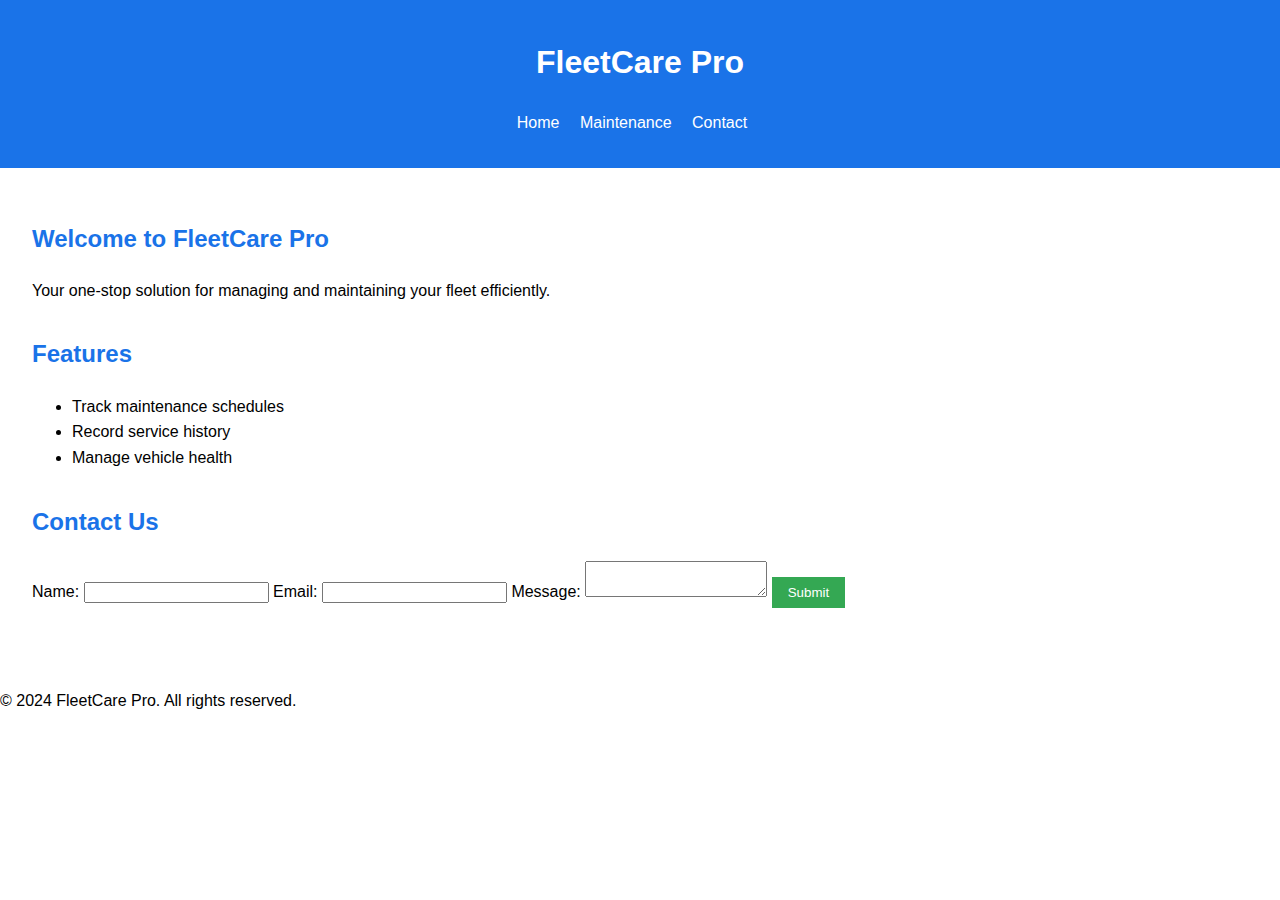
==== project/index.html @ add49865 "FleetCare Pro" ====
<!DOCTYPE html>
<html lang="en">

<head>
    <meta charset="UTF-8">
    <meta name="viewport" content="width=device-width, initial-scale=1.0">
    <title>FleetCare Pro</title>
    <link rel="stylesheet" href="styles.css">
</head>

<body>
    <header>
        <h1>FleetCare Pro</h1>
        <nav>
            <ul>
                <li><a href="index.html">Home</a></li>
                <li><a href="maintenance.html">Maintenance</a></li>
                <li><a href="contact.html">Contact</a></li>
            </ul>
        </nav>
    </header>
    <main>
        <section id="welcome">
            <h2>Welcome to FleetCare Pro</h2>
            <p>Your one-stop solution for managing and maintaining your fleet efficiently.</p>
        </section>
        <section id="features">
            <h2>Features</h2>
            <ul>
                <li>Track maintenance schedules</li>
                <li>Record service history</li>
                <li>Manage vehicle health</li>
            </ul>
        </section>
        <section id="contact-form">
            <h2>Contact Us</h2>
            <form>
                <label for="name">Name:</label>
                <input type="text" id="name" name="name" required>

                <label for="email">Email:</label>
                <input type="email" id="email" name="email" required>

                <label for="message">Message:</label>
                <textarea id="message" name="message" required></textarea>

                <button type="submit">Submit</button>
            </form>
        </section>
    </main>
    <footer>
        <p>&copy; 2024 FleetCare Pro. All rights reserved.</p>
    </footer>
    <script src="script.js"></script>
</body>

</html>
---- project/styles.css ----
body {
    font-family: Arial, sans-serif;
    margin: 0;
    padding: 0;
    line-height: 1.6;
}

header {
    background-color: #1a73e8;
    color: #fff;
    padding: 1rem 0;
    text-align: center;
}

nav ul {
    list-style: none;
    padding: 0;
}

nav ul li {
    display: inline;
    margin-right: 1rem;
}

nav ul li a {
    color: #fff;
    text-decoration: none;
}

main {
    padding: 2rem;
}

section {
    margin-bottom: 2rem;
}

h2 {
    color: #1a73e8;
}

table {
    width: 100%;
    border-collapse: collapse;
}

table,
th,
td {
    border: 1px solid #ddd;
}

th,
td {
    padding: 8px;
    text-align: left;
}

th {
    background-color: #1a73e8;
    color: white;
}

button {
    background-color: #34a853;
    color: #fff;
    border: none;
    padding: 0.5rem 1rem;
    cursor: pointer;
}

button:hover {
    background-color: #2c8b3c;
}

@media (max-width: 768px) {
    nav ul li {
        display: block;
        margin-bottom: 1rem;
    }
}
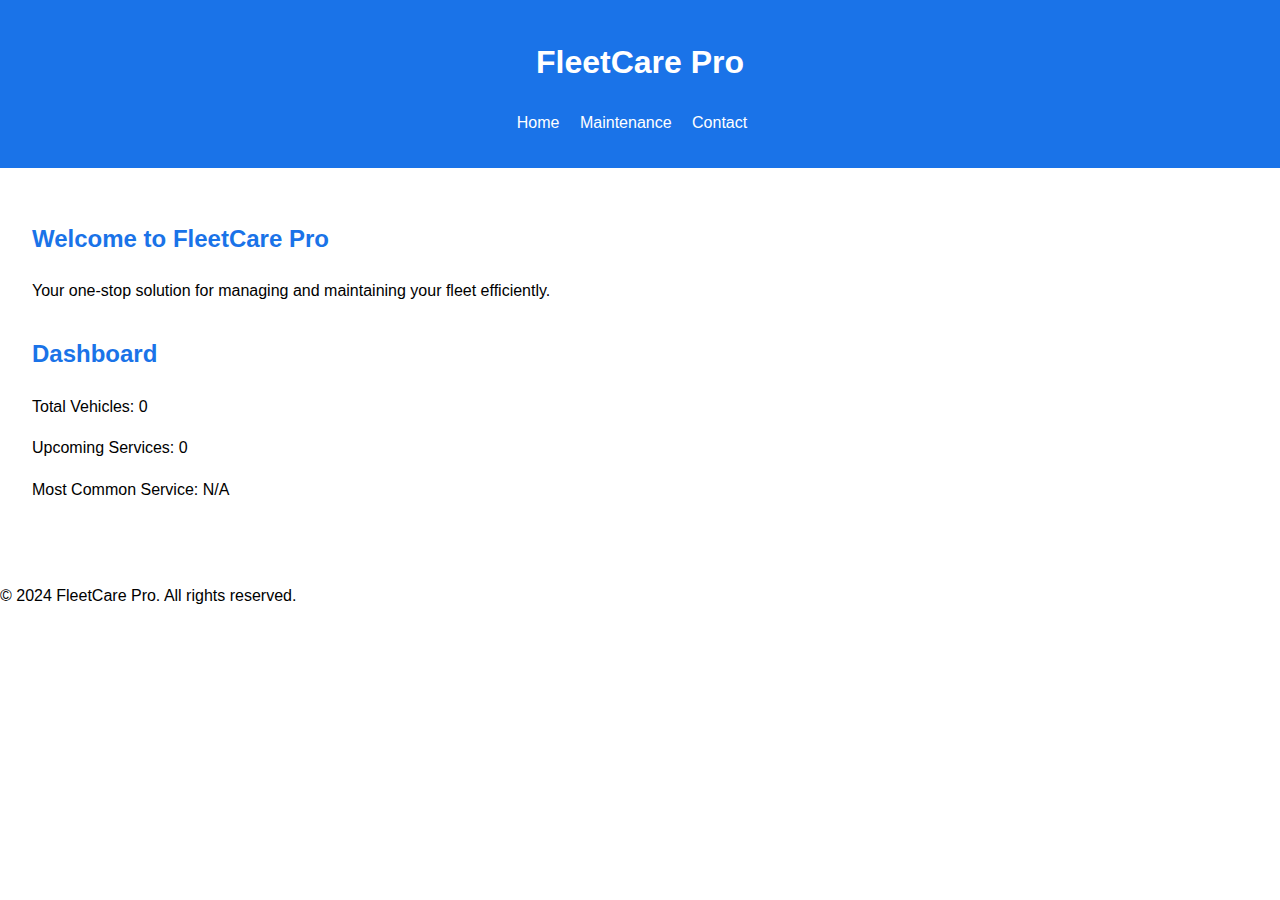
==== commit 10633ce6: "Updates to FleetCare Pro" ====
--- a/project/index.html
+++ b/project/index.html
@@ -24,34 +24,19 @@
             <h2>Welcome to FleetCare Pro</h2>
             <p>Your one-stop solution for managing and maintaining your fleet efficiently.</p>
         </section>
-        <section id="features">
-            <h2>Features</h2>
-            <ul>
-                <li>Track maintenance schedules</li>
-                <li>Record service history</li>
-                <li>Manage vehicle health</li>
-            </ul>
-        </section>
-        <section id="contact-form">
-            <h2>Contact Us</h2>
-            <form>
-                <label for="name">Name:</label>
-                <input type="text" id="name" name="name" required>
-
-                <label for="email">Email:</label>
-                <input type="email" id="email" name="email" required>
-
-                <label for="message">Message:</label>
-                <textarea id="message" name="message" required></textarea>
-
-                <button type="submit">Submit</button>
-            </form>
+        <section id="dashboard">
+            <h2>Dashboard</h2>
+            <div id="stats">
+                <p>Total Vehicles: <span id="total-vehicles">0</span></p>
+                <p>Upcoming Services: <span id="upcoming-services">0</span></p>
+                <p>Most Common Service: <span id="common-service">N/A</span></p>
+            </div>
         </section>
     </main>
     <footer>
         <p>&copy; 2024 FleetCare Pro. All rights reserved.</p>
     </footer>
-    <script src="script.js"></script>
+    <script src="dashboard.js"></script>
 </body>
 
 </html>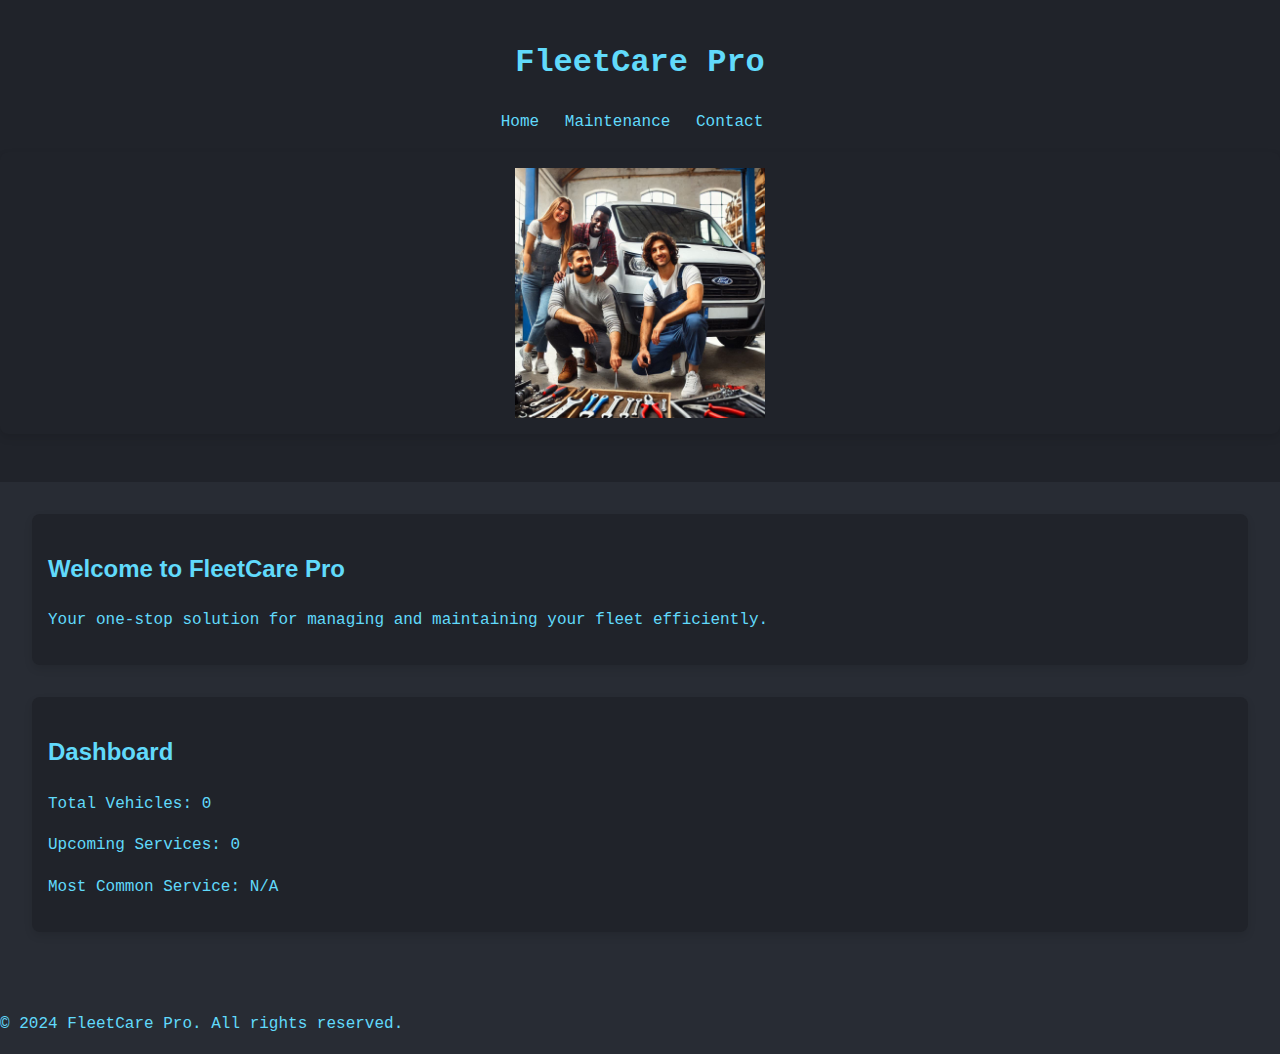
==== commit 22083a7b: "FleetCare Pro updates" ====
--- a/project/index.html
+++ b/project/index.html
@@ -17,12 +17,16 @@
                 <li><a href="maintenance.html">Maintenance</a></li>
                 <li><a href="contact.html">Contact</a></li>
             </ul>
+            <section id="nav_img">
+                <img src="ford-transit-maintenance.png" alt="Working on a Ford Transit">
+            </section>
         </nav>
     </header>
     <main>
         <section id="welcome">
             <h2>Welcome to FleetCare Pro</h2>
             <p>Your one-stop solution for managing and maintaining your fleet efficiently.</p>
+        </section>
         </section>
         <section id="dashboard">
             <h2>Dashboard</h2>
--- a/project/styles.css
+++ b/project/styles.css
@@ -1,17 +1,26 @@
+/* Basic Styles */
 body {
-    font-family: Arial, sans-serif;
+    font-family: 'Courier New', Courier, monospace;
     margin: 0;
     padding: 0;
     line-height: 1.6;
+    background-color: #282c34;
+    color: #61dafb;
 }
 
+/* Header Styles */
 header {
-    background-color: #1a73e8;
-    color: #fff;
+    background-color: #20232a;
+    color: #61dafb;
     padding: 1rem 0;
     text-align: center;
+    position: sticky;
+    top: 0;
+    z-index: 10;
+    animation: fadeIn 2s;
 }
 
+/* Navigation Styles */
 nav ul {
     list-style: none;
     padding: 0;
@@ -23,31 +32,54 @@
 }
 
 nav ul li a {
-    color: #fff;
+    color: #61dafb;
     text-decoration: none;
+    transition: color 0.3s ease-in-out;
 }
 
+nav ul li a:hover {
+    color: #21a1f1;
+}
+
+/* Main Content Styles */
 main {
     padding: 2rem;
+    animation: fadeInUp 1s;
 }
 
 section {
     margin-bottom: 2rem;
+    background-color: #20232a;
+    padding: 1rem;
+    border-radius: 8px;
+    box-shadow: 0 4px 8px rgba(0, 0, 0, 0.1);
 }
 
 h2 {
-    color: #1a73e8;
+    color: #61dafb;
+    font-family: 'Arial Black', Gadget, sans-serif;
 }
 
+/* Image Styles for Nav */
+#nav_img img {
+    width: 100%;
+    max-width: 250px;
+    height: auto;
+    display: block;
+    margin: 0 auto;
+}
+
+/* Table Styles */
 table {
     width: 100%;
     border-collapse: collapse;
+    animation: fadeIn 1s;
 }
 
 table,
 th,
 td {
-    border: 1px solid #ddd;
+    border: 1px solid #61dafb;
 }
 
 th,
@@ -57,20 +89,23 @@
 }
 
 th {
-    background-color: #1a73e8;
-    color: white;
+    background-color: #282c34;
+    color: #61dafb;
 }
 
+/* Button Styles */
 button {
-    background-color: #34a853;
-    color: #fff;
+    background-color: #61dafb;
+    color: #282c34;
     border: none;
     padding: 0.5rem 1rem;
     cursor: pointer;
+    transition: background-color 0.3s ease-in-out;
+    animation: pulse 2s infinite;
 }
 
 button:hover {
-    background-color: #2c8b3c;
+    background-color: #21a1f1;
 }
 
 @media (max-width: 768px) {
@@ -78,4 +113,39 @@
         display: block;
         margin-bottom: 1rem;
     }
+}
+
+/* Animations */
+@keyframes fadeIn {
+    from {
+        opacity: 0;
+    }
+
+    to {
+        opacity: 1;
+    }
+}
+
+@keyframes fadeInUp {
+    from {
+        opacity: 0;
+        transform: translateY(20px);
+    }
+
+    to {
+        opacity: 1;
+        transform: translateY(0);
+    }
+}
+
+@keyframes pulse {
+
+    0%,
+    100% {
+        transform: scale(1);
+    }
+
+    50% {
+        transform: scale(1.1);
+    }
 }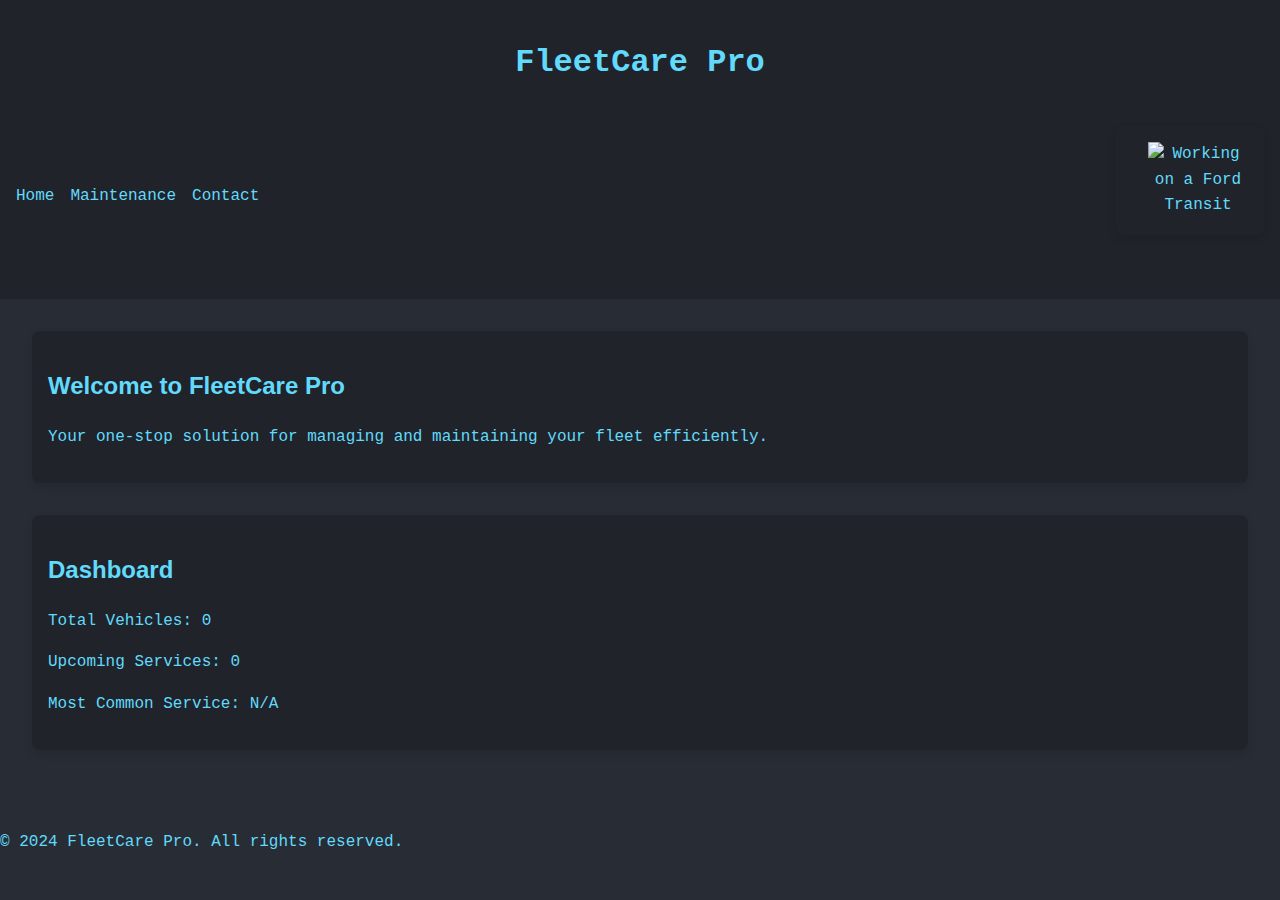
==== commit 193ae1e6: "updates" ====
--- a/project/index.html
+++ b/project/index.html
@@ -18,7 +18,7 @@
                 <li><a href="contact.html">Contact</a></li>
             </ul>
             <section id="nav_img">
-                <img src="ford-transit-maintenance.png" alt="Working on a Ford Transit">
+                <img src="ford-transit-aintenance.png" alt="Working on a Ford Transit">
             </section>
         </nav>
     </header>
--- a/project/styles.css
+++ b/project/styles.css
@@ -21,13 +21,23 @@
 }
 
 /* Navigation Styles */
+nav {
+    display: flex;
+    align-items: center;
+    justify-content: space-between;
+    padding: 1rem;
+    background-color: #20232a;
+}
+
 nav ul {
     list-style: none;
     padding: 0;
+    display: flex;
+    align-items: center;
+    margin: 0;
 }
 
 nav ul li {
-    display: inline;
     margin-right: 1rem;
 }
 
@@ -39,6 +49,18 @@
 
 nav ul li a:hover {
     color: #21a1f1;
+}
+
+/* Logo Image Styles */
+#nav_img {
+    display: flex;
+    align-items: center;
+}
+
+#nav_img img {
+    width: 100px;
+    height: auto;
+    margin-left: 1rem;
 }
 
 /* Main Content Styles */
@@ -58,15 +80,6 @@
 h2 {
     color: #61dafb;
     font-family: 'Arial Black', Gadget, sans-serif;
-}
-
-/* Image Styles for Nav */
-#nav_img img {
-    width: 100%;
-    max-width: 250px;
-    height: auto;
-    display: block;
-    margin: 0 auto;
 }
 
 /* Table Styles */
@@ -109,9 +122,22 @@
 }
 
 @media (max-width: 768px) {
+    nav {
+        flex-direction: column;
+        align-items: flex-start;
+    }
+
+    nav ul {
+        flex-direction: column;
+    }
+
     nav ul li {
-        display: block;
         margin-bottom: 1rem;
+    }
+
+    #nav_img img {
+        margin-left: 0;
+        margin-top: 1rem;
     }
 }
 
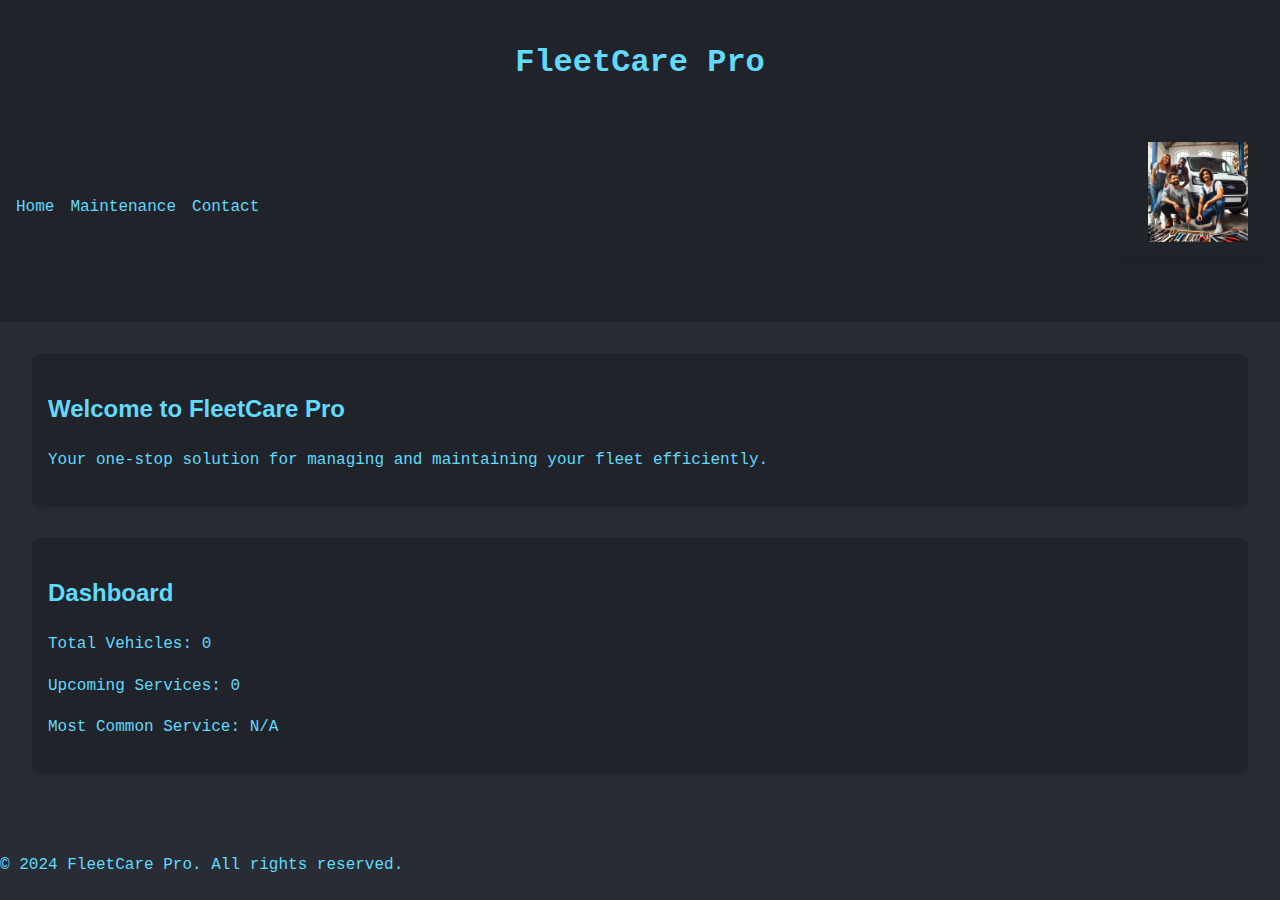
==== commit 1b2a0811: "updates" ====
--- a/project/index.html
+++ b/project/index.html
@@ -18,7 +18,7 @@
                 <li><a href="contact.html">Contact</a></li>
             </ul>
             <section id="nav_img">
-                <img src="ford-transit-aintenance.png" alt="Working on a Ford Transit">
+                <img src="ford-transit-maintenance.png" alt="Working on a Ford Transit">
             </section>
         </nav>
     </header>
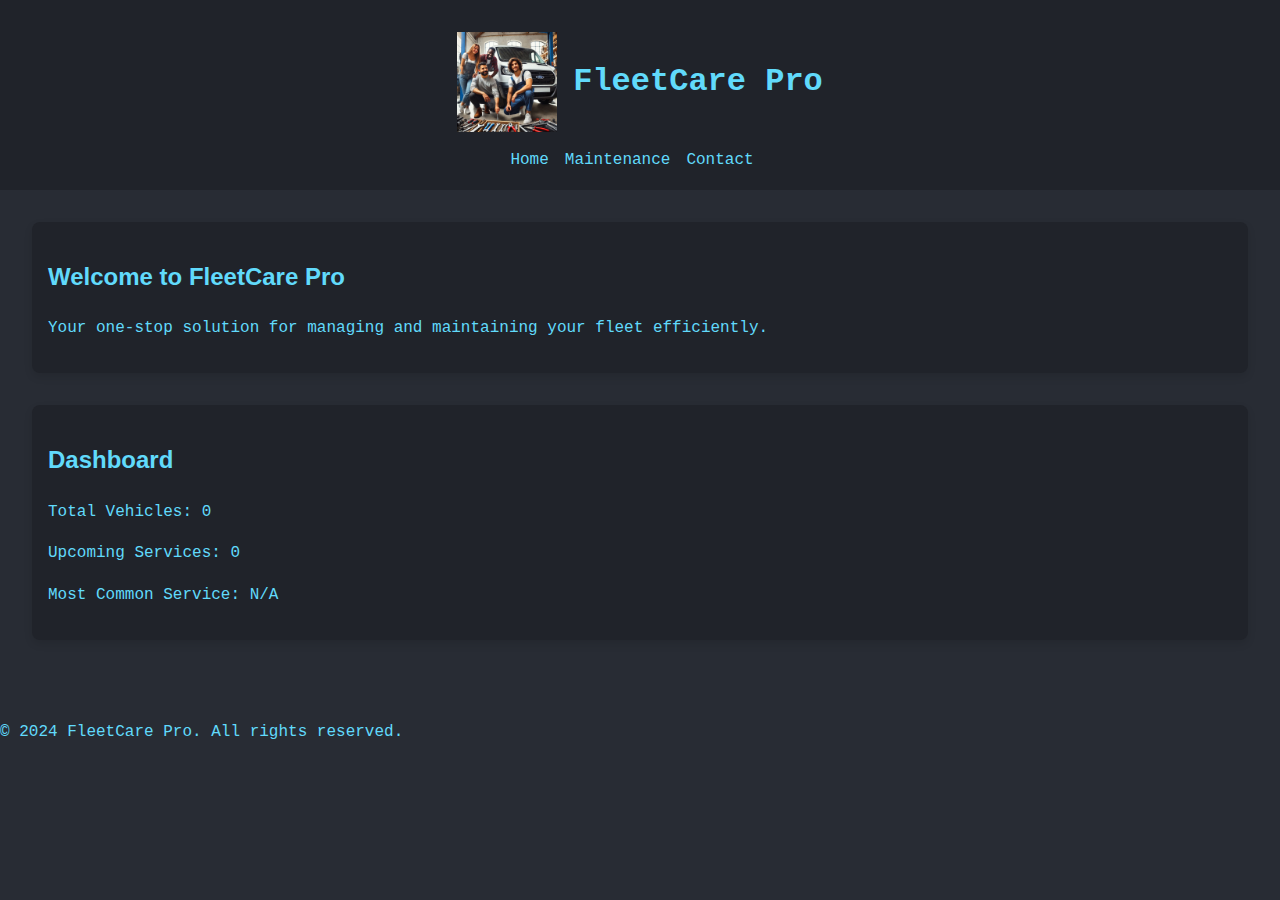
==== commit 3f421f6d: "updates" ====
--- a/project/index.html
+++ b/project/index.html
@@ -10,23 +10,22 @@
 
 <body>
     <header>
-        <h1>FleetCare Pro</h1>
+        <div class="header-content">
+            <img src="ford-transit-maintenance.png" alt="Working on a Ford Transit" id="header-logo">
+            <h1>FleetCare Pro</h1>
+        </div>
         <nav>
             <ul>
                 <li><a href="index.html">Home</a></li>
                 <li><a href="maintenance.html">Maintenance</a></li>
                 <li><a href="contact.html">Contact</a></li>
             </ul>
-            <section id="nav_img">
-                <img src="ford-transit-maintenance.png" alt="Working on a Ford Transit">
-            </section>
         </nav>
     </header>
     <main>
         <section id="welcome">
             <h2>Welcome to FleetCare Pro</h2>
             <p>Your one-stop solution for managing and maintaining your fleet efficiently.</p>
-        </section>
         </section>
         <section id="dashboard">
             <h2>Dashboard</h2>
--- a/project/styles.css
+++ b/project/styles.css
@@ -11,21 +11,32 @@
 /* Header Styles */
 header {
     background-color: #20232a;
-    color: #61dafb;
     padding: 1rem 0;
-    text-align: center;
     position: sticky;
     top: 0;
     z-index: 10;
     animation: fadeIn 2s;
 }
 
+.header-content {
+    display: flex;
+    align-items: center;
+    justify-content: center;
+    padding: 1rem;
+}
+
+#header-logo {
+    width: 100px;
+    height: auto;
+    margin-right: 1rem;
+}
+
+header h1 {
+    color: #61dafb;
+}
+
 /* Navigation Styles */
 nav {
-    display: flex;
-    align-items: center;
-    justify-content: space-between;
-    padding: 1rem;
     background-color: #20232a;
 }
 
@@ -33,7 +44,7 @@
     list-style: none;
     padding: 0;
     display: flex;
-    align-items: center;
+    justify-content: center;
     margin: 0;
 }
 
@@ -49,18 +60,6 @@
 
 nav ul li a:hover {
     color: #21a1f1;
-}
-
-/* Logo Image Styles */
-#nav_img {
-    display: flex;
-    align-items: center;
-}
-
-#nav_img img {
-    width: 100px;
-    height: auto;
-    margin-left: 1rem;
 }
 
 /* Main Content Styles */
@@ -122,11 +121,6 @@
 }
 
 @media (max-width: 768px) {
-    nav {
-        flex-direction: column;
-        align-items: flex-start;
-    }
-
     nav ul {
         flex-direction: column;
     }
@@ -135,9 +129,8 @@
         margin-bottom: 1rem;
     }
 
-    #nav_img img {
-        margin-left: 0;
-        margin-top: 1rem;
+    #header-logo {
+        margin-right: 0;
     }
 }
 
